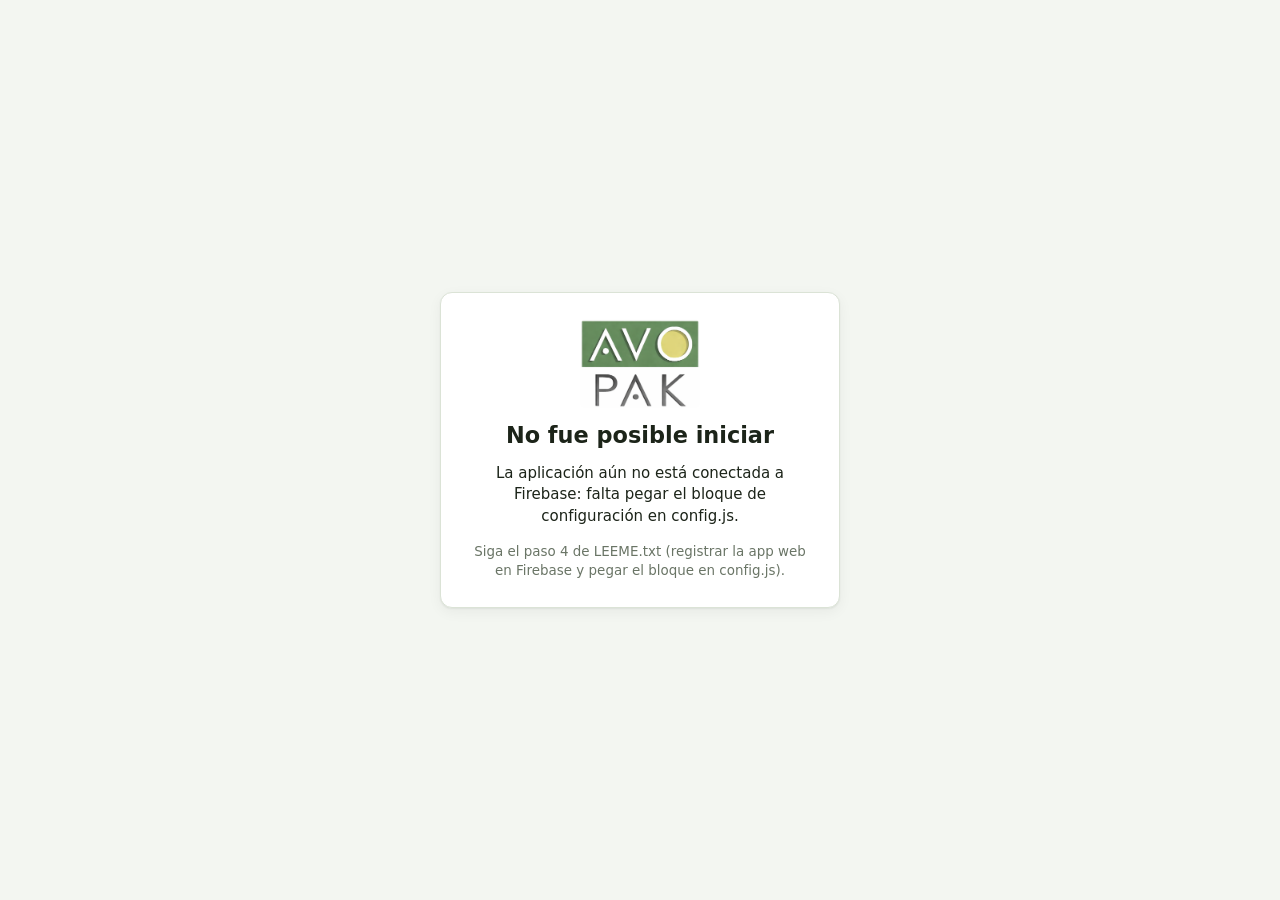
==== app/index.html @ 06cf99fb "Add files via upload" ====
<!doctype html>
<html lang="es-CO">
<head>
  <meta charset="utf-8">
  <meta name="viewport" content="width=device-width, initial-scale=1, viewport-fit=cover">
  <meta name="theme-color" content="#587e50">
  <meta name="robots" content="noindex, nofollow">
  <meta name="referrer" content="no-referrer">
  <meta http-equiv="Content-Security-Policy" content="default-src 'self'; script-src 'self'; style-src 'self' 'unsafe-inline'; img-src 'self' data: blob:; connect-src 'self' https://*.googleapis.com; frame-src https://*.firebaseapp.com; base-uri 'self'; form-action 'self'">
  <title>Flota y Combustible · Avo Pak</title>
  <link rel="manifest" href="manifest.webmanifest">
  <link rel="icon" type="image/png" href="img/favicon.png">
  <link rel="apple-touch-icon" href="img/apple-touch-icon.png">
  <meta name="apple-mobile-web-app-capable" content="yes">
  <meta name="apple-mobile-web-app-title" content="Flota Avo Pak">
  <link rel="stylesheet" href="css/app.css?v=1">
</head>
<body>
  <div id="app" class="app"></div>
  <noscript>Esta aplicación requiere JavaScript.</noscript>
  <script src="config.js?v=1"></script>
  <script src="js/vendor/firebase-app-compat.js?v=1"></script>
  <script src="js/vendor/firebase-auth-compat.js?v=1"></script>
  <script src="js/vendor/firebase-firestore-compat.js?v=1"></script>
  <script src="js/vendor/write-excel-file.min.js?v=1"></script>
  <script src="js/vendor/jspdf.umd.min.js?v=1"></script>
  <script src="js/vendor/jspdf.plugin.autotable.min.js?v=1"></script>
  <script src="js/util.js?v=1"></script>
  <script src="js/store.js?v=1"></script>
  <script src="js/esquema.js?v=1"></script>
  <script src="js/datos.js?v=1"></script>
  <script src="js/calculos.js?v=1"></script>
  <script src="js/ui.js?v=1"></script>
  <script src="js/viz.js?v=1"></script>
  <script src="js/exportar.js?v=1"></script>
  <script src="js/app.js?v=1"></script>
  <script src="js/vistas-comun.js?v=1"></script>
  <script src="js/vistas-registro.js?v=1"></script>
  <script src="js/vistas-consulta.js?v=1"></script>
  <script src="js/vistas-admin.js?v=1"></script>
</body>
</html>
---- app/css/app.css ----
/* Avo Pak — Control de Flota y Combustible. Paleta tomada del logotipo institucional. */
:root {
  --brand: #587e50; --brand-d: #3d5a37; --brand-l: #e4eedf; --lime: #dfd57c;
  --ink: #1c2419; --ink-2: #465243; --muted: #6a7566; --bg: #f3f6f1; --card: #ffffff; --line: #dbe3d6; --hover: #f1f5ee;
  --ok: #1e7a3c; --ok-bg: #e3f3e8; --warn: #8a5a00; --warn-bg: #fdf1d8; --deny: #b3261e; --deny-bg: #fbe5e3; --info: #2d5f7a; --info-bg: #e2eef5;
  --fill: #587e50; --fill-2: #3d5a37; --on-fill: #ffffff; --side: #1f2c1c; --side-ink: #e6eee2; --side-muted: #a7b6a1;
  --s1: #2a78d6; --s2: #eb6834; --s3: #1baf7a;
  --radius: 12px; --shadow: 0 1px 2px rgba(16,26,14,.06), 0 4px 14px rgba(16,26,14,.05);
  --font: system-ui, -apple-system, "Segoe UI", Roboto, "Helvetica Neue", Arial, sans-serif;
  color-scheme: light;
}
@media (prefers-color-scheme: dark) {
  :root:not([data-theme="light"]) {
    --brand: #8fbf83; --brand-d: #a9d39d; --brand-l: #20301d; --lime: #e3da86;
    --ink: #edf2ea; --ink-2: #c6d0c2; --muted: #9aa696; --bg: #111610; --card: #192017; --line: #2c3829; --hover: #1f281d;
    --ok: #6fd18f; --ok-bg: #173322; --warn: #f1c25a; --warn-bg: #3a2d10; --deny: #ff8a80; --deny-bg: #3d1714; --info: #8cc4e2; --info-bg: #13303f;
    --fill: #45663e; --fill-2: #2f4a2b; --side: #0d120c; --side-ink: #e6eee2; --side-muted: #95a48f;
    --s1: #3987e5; --s2: #d95926; --s3: #199e70;
    --shadow: 0 1px 2px rgba(0,0,0,.4), 0 4px 14px rgba(0,0,0,.3);
    color-scheme: dark;
  }
}
:root[data-theme="dark"] {
  --brand: #8fbf83; --brand-d: #a9d39d; --brand-l: #20301d; --lime: #e3da86;
  --ink: #edf2ea; --ink-2: #c6d0c2; --muted: #9aa696; --bg: #111610; --card: #192017; --line: #2c3829; --hover: #1f281d;
  --ok: #6fd18f; --ok-bg: #173322; --warn: #f1c25a; --warn-bg: #3a2d10; --deny: #ff8a80; --deny-bg: #3d1714; --info: #8cc4e2; --info-bg: #13303f;
  --fill: #45663e; --fill-2: #2f4a2b; --side: #0d120c; --side-ink: #e6eee2; --side-muted: #95a48f;
  --s1: #3987e5; --s2: #d95926; --s3: #199e70;
  --shadow: 0 1px 2px rgba(0,0,0,.4), 0 4px 14px rgba(0,0,0,.3);
  color-scheme: dark;
}
* { box-sizing: border-box; }
html, body { margin: 0; }
body { font-family: var(--font); background: var(--bg); color: var(--ink); font-size: 15px; line-height: 1.45; -webkit-text-size-adjust: 100%; }
img { max-width: 100%; }
a { color: var(--brand-d); }
h1, h2, h3 { margin: 0; line-height: 1.2; }
h1 { font-size: 1.4rem; } h2 { font-size: 1.05rem; }
p { margin: 0; }
.hidden { display: none !important; }
.muted { color: var(--muted); } .small { font-size: .84rem; } .block { display: block; } .mono { font-family: ui-monospace, Consolas, monospace; }
.txt-error { color: var(--deny); } .txt-alerta { color: var(--warn); font-weight: 600; }
.fila { display: flex; align-items: center; } .gap { gap: 8px; } .wrap { flex-wrap: wrap; } .flex1 { flex: 1; }
.pila { display: flex; flex-direction: column; gap: 14px; } .pila.sm { gap: 8px; }
.centrado { text-align: center; }
.texto p { max-width: 80ch; }

/* ---------- Botones ---------- */
.btn { display: inline-flex; align-items: center; justify-content: center; gap: 6px; min-height: 40px; padding: 0 14px; border-radius: 9px; border: 1px solid var(--line);
  background: var(--card); color: var(--ink); font: inherit; font-weight: 600; cursor: pointer; text-decoration: none; white-space: nowrap; }
.btn:hover { background: var(--hover); }
.btn:disabled { opacity: .45; cursor: not-allowed; }
.btn.primario { background: var(--fill); border-color: var(--fill); color: var(--on-fill); }
.btn.primario:hover { background: var(--fill-2); }
.btn.peligro { background: var(--deny); border-color: var(--deny); color: #fff; }
.btn.peligro-t { color: var(--deny); }
.btn.sm { min-height: 34px; padding: 0 10px; font-size: .88rem; }
.btn.xs { min-height: 30px; padding: 0 8px; font-size: .8rem; border-radius: 7px; }
.btn.ancho { width: 100%; }
.btn.oscuro { background: transparent; color: var(--side-ink); border-color: rgba(255,255,255,.18); }
.btn.oscuro:hover { background: rgba(255,255,255,.08); }
.btn-icono { background: none; border: 0; font-size: 1.5rem; line-height: 1; cursor: pointer; color: inherit; padding: 4px 8px; border-radius: 8px; }
.enlace { background: none; border: 0; color: var(--brand-d); cursor: pointer; padding: 4px 0; font: inherit; text-decoration: underline; }
:focus-visible { outline: 3px solid var(--lime); outline-offset: 2px; }

/* ---------- Acceso ---------- */
.pantalla-centro { min-height: 100vh; display: grid; place-items: center; padding: 16px; }
.tarjeta.acceso { width: 100%; max-width: 400px; display: flex; flex-direction: column; gap: 14px; padding: 26px; }
.logo-acceso { width: 120px; align-self: center; border-radius: 6px; }
.tarjeta.acceso h1 { text-align: center; }
.tarjeta.acceso > p { text-align: center; }

/* ---------- Marco ---------- */
.marco { display: grid; grid-template-columns: 270px 1fr; min-height: 100vh; }
.lateral { background: var(--side); color: var(--side-ink); display: flex; flex-direction: column; position: sticky; top: 0; height: 100vh; overflow-y: auto; }
.marca { display: flex; gap: 10px; align-items: center; padding: 16px 16px 10px; }
.marca img { width: 40px; height: 40px; border-radius: 8px; background: #fff; }
.marca strong { display: block; } .marca span { font-size: .8rem; color: var(--side-muted); }
.menu { display: flex; flex-direction: column; padding: 4px 8px; gap: 1px; flex: 1; }
.menu-sep { font-size: .72rem; text-transform: uppercase; letter-spacing: .06em; color: var(--side-muted); padding: 14px 10px 4px; }
.menu-item { display: flex; gap: 10px; align-items: center; color: var(--side-ink); text-decoration: none; padding: 8px 10px; border-radius: 8px; font-size: .92rem; }
.menu-item:hover { background: rgba(255,255,255,.07); }
.menu-item.activo { background: var(--fill); color: #fff; }
.menu-i { width: 20px; text-align: center; opacity: .9; }
.lateral-pie { padding: 14px 16px; border-top: 1px solid rgba(255,255,255,.1); display: flex; flex-direction: column; gap: 10px; }
.quien strong { display: block; font-size: .9rem; } .quien span { font-size: .78rem; color: var(--side-muted); }
.contenido { min-width: 0; display: flex; flex-direction: column; }
.barra { position: sticky; top: 0; z-index: 5; display: flex; align-items: center; gap: 10px; padding: 8px 20px; background: color-mix(in srgb, var(--bg) 92%, transparent); backdrop-filter: blur(6px); border-bottom: 1px solid var(--line); }
.barra-t { font-weight: 700; display: none; }
.menu-btn { display: none; }
.principal { padding: 20px; display: flex; flex-direction: column; gap: 16px; max-width: 1400px; width: 100%; outline: none; }
.velo { display: none; }

/* ---------- Tarjetas y títulos ---------- */
.titulo { display: flex; justify-content: space-between; align-items: flex-end; gap: 12px; flex-wrap: wrap; }
.titulo p { margin-top: 4px; max-width: 80ch; }
.tarjeta { background: var(--card); border: 1px solid var(--line); border-radius: var(--radius); box-shadow: var(--shadow); padding: 16px; }
.tarjeta.delgada { padding: 10px 14px; }
.tarjeta-cab { display: flex; justify-content: space-between; align-items: center; gap: 10px; flex-wrap: wrap; margin-bottom: 12px; }
.aviso { background: var(--info-bg); color: var(--info); border-radius: 9px; padding: 10px 12px; font-size: .9rem; }
.aviso.mal { background: var(--deny-bg); color: var(--deny); }
.kpis { display: grid; grid-template-columns: repeat(auto-fill, minmax(190px, 1fr)); gap: 10px; }
.kpi { background: var(--card); border: 1px solid var(--line); border-radius: var(--radius); padding: 12px 14px; display: flex; flex-direction: column; gap: 2px; box-shadow: var(--shadow); }
.kpi-t { font-size: .8rem; color: var(--muted); } .kpi-v { font-size: 1.35rem; font-variant-numeric: tabular-nums; } .kpi-d { font-size: .8rem; color: var(--muted); }
.kpi.fuerte { border-color: var(--brand); } .kpi.mal { border-color: var(--deny); background: var(--deny-bg); } .kpi.alerta { border-color: var(--warn); background: var(--warn-bg); } .kpi.bien .kpi-v { color: var(--ok); }
.datos { display: grid; grid-template-columns: repeat(auto-fill, minmax(230px, 1fr)); gap: 10px 18px; margin: 0; }
.datos dt { font-size: .78rem; color: var(--muted); } .datos dd { margin: 0; font-weight: 600; overflow-wrap: anywhere; }

/* ---------- Etiquetas ---------- */
.chip { display: inline-flex; align-items: center; padding: 2px 8px; border-radius: 999px; font-size: .78rem; font-weight: 600; background: var(--hover); color: var(--ink-2); border: 1px solid var(--line); white-space: nowrap; }
.chip.bien { background: var(--ok-bg); color: var(--ok); border-color: transparent; }
.chip.alerta { background: var(--warn-bg); color: var(--warn); border-color: transparent; }
.chip.mal { background: var(--deny-bg); color: var(--deny); border-color: transparent; }
.chip.info { background: var(--info-bg); color: var(--info); border-color: transparent; }

/* ---------- Alertas ---------- */
.alertas { list-style: none; margin: 0; padding: 0; display: flex; flex-direction: column; gap: 6px; max-height: 420px; overflow-y: auto; }
.alerta-item { display: grid; grid-template-columns: 82px 110px 1fr auto; gap: 10px; align-items: center; padding: 8px 10px; border-radius: 9px; border-left: 4px solid var(--line); background: var(--hover); font-size: .9rem; }
.alerta-item.mal { border-left-color: var(--deny); background: var(--deny-bg); }
.alerta-item.alerta { border-left-color: var(--warn); background: var(--warn-bg); }
.alerta-item.leve { border-left-color: var(--info); }
.alerta-item.info { border-left-color: var(--muted); }
.alerta-item.bien { border-left-color: var(--ok); display: block; }
.alerta-n { font-weight: 700; font-size: .78rem; text-transform: uppercase; } .alerta-t { font-size: .82rem; color: var(--ink-2); }

/* ---------- Formularios ---------- */
.form { display: flex; flex-direction: column; gap: 10px; }
.grupo { border: 0; padding: 0; margin: 0; }
.grupo legend { font-weight: 700; font-size: .95rem; padding: 6px 0 8px; color: var(--brand-d); }
.rejilla { display: grid; grid-template-columns: repeat(auto-fill, minmax(260px, 1fr)); gap: 12px 16px; }
.campo { display: flex; flex-direction: column; gap: 4px; min-width: 0; }
.campo.ancho { grid-column: 1 / -1; }
.campo.corto { max-width: 260px; }
.campo-l { font-size: .85rem; font-weight: 600; color: var(--ink-2); }
.campo-l.req::after { content: " *"; color: var(--deny); }
.campo-input { width: 100%; min-height: 40px; padding: 8px 10px; border-radius: 8px; border: 1px solid var(--line); background: var(--card); color: var(--ink); font: inherit; }
.campo-input:disabled { background: var(--hover); color: var(--ink-2); }
textarea.campo-input { resize: vertical; }
.campo-ayuda { font-size: .78rem; color: var(--muted); display: block; }
.campo-err { font-size: .8rem; color: var(--deny); font-weight: 600; }
.campo-err:empty { display: none; }
.campo-bool, .campo.campo-bool { display: flex; flex-direction: row; gap: 10px; align-items: flex-start; cursor: pointer; padding-top: 6px; }
.campo-bool > span { display: flex; flex-direction: column; gap: 2px; }
.campo-bool .campo-err { grid-column: 1 / -1; }
.campo-check { width: 20px; height: 20px; margin: 1px 0 0; accent-color: var(--fill); flex: none; }
.multi { display: flex; flex-wrap: wrap; gap: 6px 14px; }
.multi-op { display: inline-flex; gap: 6px; align-items: center; font-size: .9rem; }
.multi-op input { accent-color: var(--fill); width: 17px; height: 17px; }
.ficha-ref:empty { display: none; }
.ficha { display: flex; flex-direction: column; gap: 2px; padding: 8px 10px; border-radius: 8px; background: var(--brand-l); font-size: .84rem; }
.ficha.inactiva { background: var(--deny-bg); }
.form-acciones { display: flex; justify-content: flex-end; gap: 8px; margin-top: 16px; flex-wrap: wrap; }
.sel-anio { width: auto; min-width: 120px; }
.avisos { margin: 0; padding-left: 20px; display: flex; flex-direction: column; gap: 6px; }

/* ---------- Tablas ---------- */
.tabla-cont { display: flex; flex-direction: column; gap: 10px; }
.tabla-barra { display: flex; gap: 8px; flex-wrap: wrap; align-items: center; }
.tabla-barra .buscar { max-width: 240px; }
.tabla-barra .filtro, .tarjeta-cab .filtro { width: auto; max-width: 220px; min-height: 34px; padding: 4px 8px; font-size: .85rem; }
.tabla-scroll { overflow-x: auto; border: 1px solid var(--line); border-radius: 10px; }
.tabla { width: 100%; border-collapse: collapse; font-size: .86rem; }
.tabla th { text-align: left; background: var(--hover); position: sticky; top: 0; font-weight: 700; white-space: nowrap; padding: 0; border-bottom: 1px solid var(--line); }
.th-btn { background: none; border: 0; font: inherit; font-weight: 700; color: var(--ink-2); padding: 8px 10px; cursor: pointer; width: 100%; text-align: inherit; white-space: nowrap; }
.tabla th.num .th-btn { text-align: right; }
.tabla td { padding: 7px 10px; border-bottom: 1px solid var(--line); vertical-align: top; }
.tabla td.num { text-align: right; font-variant-numeric: tabular-nums; white-space: nowrap; }
.tabla td.acc { white-space: nowrap; }
.tabla tbody tr:last-child td { border-bottom: 0; }
.tabla tr.clic { cursor: pointer; }
.tabla tr.clic:hover td { background: var(--hover); }
.tabla tr.anulada td { text-decoration: line-through; color: var(--muted); }
.tabla tr.anulada td.acc { text-decoration: none; }
.tabla td.vacio { text-align: center; color: var(--muted); padding: 20px; }
.mini { width: 54px; height: 40px; object-fit: cover; border-radius: 6px; display: inline-grid; place-items: center; background: var(--hover); }
.huella { display: block; font-family: ui-monospace, Consolas, monospace; font-size: .75rem; word-break: break-all; background: var(--hover); padding: 6px 8px; border-radius: 6px; white-space: pre-wrap; max-width: 60ch; }

/* ---------- Hoja de vida ---------- */
.hv-cab { display: grid; grid-template-columns: 220px 1fr; gap: 18px; align-items: start; }
.hv-foto { width: 220px; height: 160px; object-fit: cover; border-radius: 10px; background: var(--hover); display: grid; place-items: center; font-size: 3rem; }
.pestanas { display: flex; gap: 4px; overflow-x: auto; border-bottom: 1px solid var(--line); }
.pestana { background: none; border: 0; border-bottom: 3px solid transparent; padding: 10px 12px; font: inherit; font-weight: 600; color: var(--muted); cursor: pointer; white-space: nowrap; }
.pestana.activa { color: var(--ink); border-bottom-color: var(--brand); }
.galeria { display: grid; grid-template-columns: repeat(auto-fill, minmax(190px, 1fr)); gap: 12px; }
.foto { margin: 0; display: flex; flex-direction: column; gap: 4px; font-size: .82rem; }
.foto img { width: 100%; height: 140px; object-fit: cover; border-radius: 8px; cursor: zoom-in; background: var(--hover); }
.foto-grande { width: 100%; max-height: 70vh; object-fit: contain; border-radius: 8px; }
.foto-nueva { display: flex; flex-direction: column; gap: 6px; padding: 10px; border: 2px dashed var(--line); border-radius: 8px; justify-content: center; }
.credencial { background: var(--brand-l); padding: 12px; border-radius: 8px; display: flex; flex-direction: column; gap: 4px; font-size: 1.05rem; }

/* ---------- Gráficas ---------- */
.viz { margin: 0; display: flex; flex-direction: column; gap: 8px; }
.viz-cab { display: flex; justify-content: space-between; align-items: center; gap: 8px; }
.viz-cab figcaption { font-weight: 700; }
.viz-leyenda { display: flex; gap: 14px; flex-wrap: wrap; font-size: .82rem; color: var(--ink-2); }
.viz-leyenda span { display: inline-flex; gap: 6px; align-items: center; }
.viz-cuadro { display: inline-block; width: 10px; height: 10px; border-radius: 3px; }
.viz-area { position: relative; }
.viz-svg { width: 100%; height: auto; display: block; }
.viz-eje { font-size: 11px; fill: var(--muted); font-family: var(--font); }
.viz-rejilla { stroke: var(--line); stroke-width: 1; }
.viz-base { stroke: var(--muted); stroke-width: 1; }
.viz-ref { stroke: var(--muted); stroke-width: 1.5; stroke-dasharray: 5 4; }
.viz-hit { cursor: crosshair; }
.viz-hit.activo { fill: color-mix(in srgb, var(--ink) 5%, transparent); }
.viz-tip { position: absolute; display: none; pointer-events: none; background: var(--card); color: var(--ink); border: 1px solid var(--line); box-shadow: var(--shadow); border-radius: 8px; padding: 8px 10px; font-size: .8rem; min-width: 150px; z-index: 3; }
.viz-tip-f { display: flex; gap: 6px; align-items: center; }
.viz-tip-f.tot { border-top: 1px solid var(--line); margin-top: 4px; padding-top: 4px; }

/* ---------- Ventanas y avisos ---------- */
.modal-fondo { position: fixed; inset: 0; background: rgba(10, 16, 9, .5); display: grid; place-items: center; padding: 16px; z-index: 50; }
.modal { background: var(--card); color: var(--ink); border-radius: 14px; width: 100%; max-width: 520px; max-height: calc(100vh - 32px); display: flex; flex-direction: column; box-shadow: 0 10px 40px rgba(0,0,0,.3); }
.modal.ancho { max-width: 960px; }
.modal-cab { display: flex; justify-content: space-between; align-items: center; padding: 14px 16px; border-bottom: 1px solid var(--line); }
.modal-cuerpo { padding: 16px; overflow-y: auto; }
.modal-acciones { display: flex; justify-content: flex-end; gap: 8px; padding: 12px 16px; border-top: 1px solid var(--line); flex-wrap: wrap; }
.cargando { background: var(--card); padding: 24px 28px; border-radius: 14px; display: flex; flex-direction: column; align-items: center; gap: 12px; }
.giro { width: 34px; height: 34px; border: 4px solid var(--line); border-top-color: var(--brand); border-radius: 50%; animation: giro 0.9s linear infinite; }
@keyframes giro { to { transform: rotate(360deg); } }
.toasts { position: fixed; right: 16px; bottom: 16px; display: flex; flex-direction: column; gap: 8px; z-index: 60; max-width: min(420px, calc(100vw - 32px)); }
.toast { background: var(--side); color: #fff; padding: 10px 14px; border-radius: 10px; box-shadow: var(--shadow); font-size: .9rem; transition: opacity .3s, transform .3s; }
.toast.ok { background: var(--ok); } .toast.error { background: var(--deny); }
.toast.out { opacity: 0; transform: translateY(8px); }

/* ---------- Celular ---------- */
@media (max-width: 900px) {
  .marco { grid-template-columns: 1fr; }
  .lateral { position: fixed; left: 0; top: 0; bottom: 0; width: 280px; z-index: 40; transform: translateX(-100%); transition: transform .2s; }
  body.menu-abierto .lateral { transform: none; }
  body.menu-abierto .velo { display: block; position: fixed; inset: 0; background: rgba(0,0,0,.4); z-index: 30; }
  .menu-btn { display: inline-block; }
  .barra { padding: 6px 12px; }
  .barra-t { display: inline; overflow: hidden; text-overflow: ellipsis; white-space: nowrap; }
  .barra .sync { display: none; }
  .principal { padding: 16px; }
  .principal > .titulo h1 { font-size: 1.2rem; }
  .hv-cab { grid-template-columns: 1fr; }
  .hv-foto { width: 100%; height: 180px; }
  .alerta-item { grid-template-columns: auto 1fr; }
  .alerta-item .alerta-t { text-align: right; }
  .alerta-item .alerta-x { grid-column: 1 / -1; }
  .alerta-item > a { grid-column: 1 / -1; justify-self: end; }
  .kpis { grid-template-columns: 1fr 1fr; gap: 8px; }
  .kpi { padding: 10px 12px; }
  .kpi-v { font-size: 1.1rem; }
  .rejilla { grid-template-columns: 1fr; }
  .tabla-barra .buscar { max-width: none; flex: 1 1 100%; }
}
@media (max-width: 600px) { .viz-eje { font-size: 20px; } }
@media print {
  .lateral, .barra, .tabla-barra, .btn, .pestanas { display: none !important; }
  .marco { display: block; } .tarjeta { box-shadow: none; break-inside: avoid; }
}
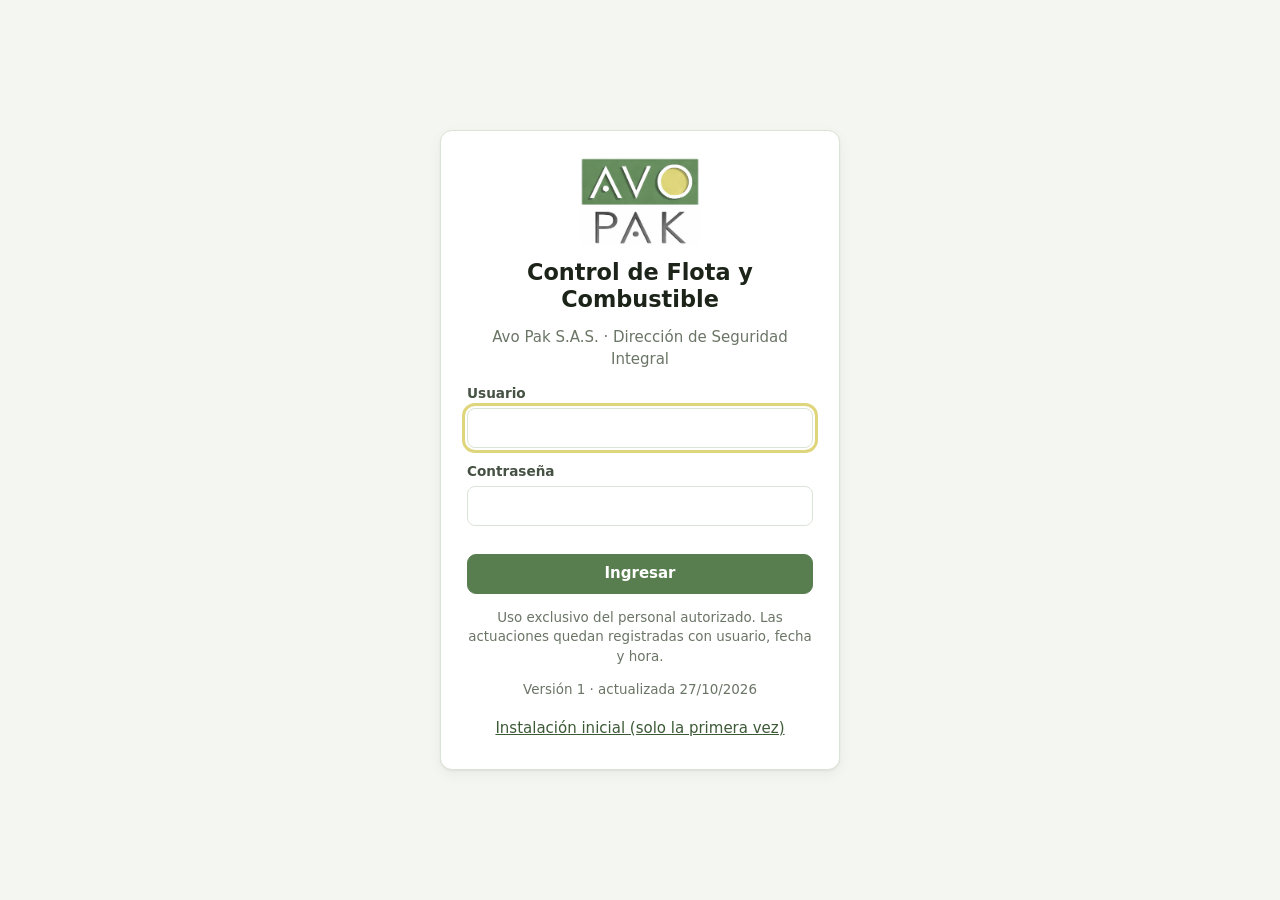
==== commit 7a8519f9: "Licencias múltiples por persona y fotos de 4 ángulos por vehículo - Personas: cada conductor puede t" ====
--- a/app/index.html
+++ b/app/index.html
@@ -13,30 +13,30 @@
   <link rel="apple-touch-icon" href="img/apple-touch-icon.png">
   <meta name="apple-mobile-web-app-capable" content="yes">
   <meta name="apple-mobile-web-app-title" content="Flota Avo Pak">
-  <link rel="stylesheet" href="css/app.css?v=1">
+  <link rel="stylesheet" href="css/app.css?v=2">
 </head>
 <body>
   <div id="app" class="app"></div>
   <noscript>Esta aplicación requiere JavaScript.</noscript>
-  <script src="config.js?v=1"></script>
-  <script src="js/vendor/firebase-app-compat.js?v=1"></script>
-  <script src="js/vendor/firebase-auth-compat.js?v=1"></script>
-  <script src="js/vendor/firebase-firestore-compat.js?v=1"></script>
-  <script src="js/vendor/write-excel-file.min.js?v=1"></script>
-  <script src="js/vendor/jspdf.umd.min.js?v=1"></script>
-  <script src="js/vendor/jspdf.plugin.autotable.min.js?v=1"></script>
-  <script src="js/util.js?v=1"></script>
-  <script src="js/store.js?v=1"></script>
-  <script src="js/esquema.js?v=1"></script>
-  <script src="js/datos.js?v=1"></script>
-  <script src="js/calculos.js?v=1"></script>
-  <script src="js/ui.js?v=1"></script>
-  <script src="js/viz.js?v=1"></script>
-  <script src="js/exportar.js?v=1"></script>
-  <script src="js/app.js?v=1"></script>
-  <script src="js/vistas-comun.js?v=1"></script>
-  <script src="js/vistas-registro.js?v=1"></script>
-  <script src="js/vistas-consulta.js?v=1"></script>
-  <script src="js/vistas-admin.js?v=1"></script>
+  <script src="config.js?v=2"></script>
+  <script src="js/vendor/firebase-app-compat.js?v=2"></script>
+  <script src="js/vendor/firebase-auth-compat.js?v=2"></script>
+  <script src="js/vendor/firebase-firestore-compat.js?v=2"></script>
+  <script src="js/vendor/write-excel-file.min.js?v=2"></script>
+  <script src="js/vendor/jspdf.umd.min.js?v=2"></script>
+  <script src="js/vendor/jspdf.plugin.autotable.min.js?v=2"></script>
+  <script src="js/util.js?v=2"></script>
+  <script src="js/store.js?v=2"></script>
+  <script src="js/esquema.js?v=2"></script>
+  <script src="js/datos.js?v=2"></script>
+  <script src="js/calculos.js?v=2"></script>
+  <script src="js/ui.js?v=2"></script>
+  <script src="js/viz.js?v=2"></script>
+  <script src="js/exportar.js?v=2"></script>
+  <script src="js/app.js?v=2"></script>
+  <script src="js/vistas-comun.js?v=2"></script>
+  <script src="js/vistas-registro.js?v=2"></script>
+  <script src="js/vistas-consulta.js?v=2"></script>
+  <script src="js/vistas-admin.js?v=2"></script>
 </body>
 </html>
--- a/app/css/app.css
+++ b/app/css/app.css
@@ -222,6 +222,17 @@
 .toast.ok { background: var(--ok); } .toast.error { background: var(--deny); }
 .toast.out { opacity: 0; transform: translateY(8px); }
 
+/* ---------- Licencias y registro fotográfico ---------- */
+.licencias { display: flex; flex-direction: column; gap: 8px; align-items: flex-start; }
+.lic-filas { display: flex; flex-direction: column; gap: 6px; width: 100%; }
+.lic-fila { display: grid; grid-template-columns: 160px 200px max-content; justify-content: start; gap: 8px; align-items: center; }
+.angulos { display: grid; grid-template-columns: repeat(4, minmax(0, 1fr)); gap: 12px; }
+.angulo { margin: 0; display: flex; flex-direction: column; gap: 6px; font-size: .84rem; }
+.angulo figcaption { display: flex; flex-direction: column; gap: 4px; align-items: flex-start; }
+.angulo-img { aspect-ratio: 4 / 3; border-radius: 10px; overflow: hidden; background: var(--hover); border: 1px solid var(--line); display: grid; place-items: center; }
+.angulo-img.vacia { border-style: dashed; color: var(--muted); font-size: .8rem; }
+.angulo-img img { width: 100%; height: 100%; object-fit: cover; cursor: zoom-in; display: block; }
+
 /* ---------- Celular ---------- */
 @media (max-width: 900px) {
   .marco { grid-template-columns: 1fr; }
@@ -244,6 +255,8 @@
   .kpi { padding: 10px 12px; }
   .kpi-v { font-size: 1.1rem; }
   .rejilla { grid-template-columns: 1fr; }
+  .angulos { grid-template-columns: 1fr 1fr; }
+  .lic-fila { grid-template-columns: 1fr 1fr max-content; justify-content: stretch; }
   .tabla-barra .buscar { max-width: none; flex: 1 1 100%; }
 }
 @media (max-width: 600px) { .viz-eje { font-size: 20px; } }
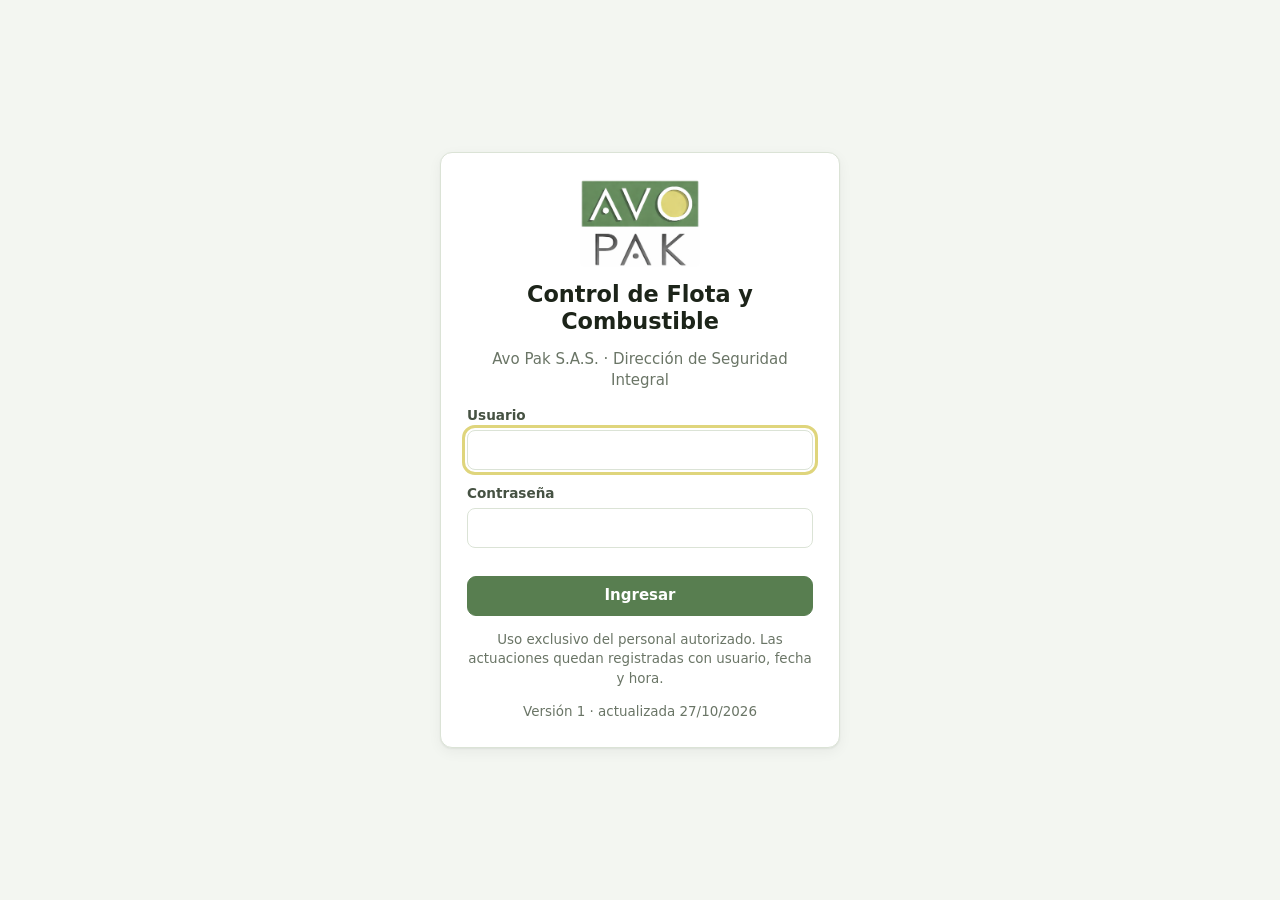
==== commit 21f8d409: "Usuarios desde personas, perfil Conductor, avisos de tanqueo e ícono propio - Usuarios: se crean eli" ====
--- a/app/index.html
+++ b/app/index.html
@@ -3,40 +3,41 @@
 <head>
   <meta charset="utf-8">
   <meta name="viewport" content="width=device-width, initial-scale=1, viewport-fit=cover">
-  <meta name="theme-color" content="#587e50">
+  <meta name="theme-color" content="#1856a0">
   <meta name="robots" content="noindex, nofollow">
   <meta name="referrer" content="no-referrer">
-  <meta http-equiv="Content-Security-Policy" content="default-src 'self'; script-src 'self'; style-src 'self' 'unsafe-inline'; img-src 'self' data: blob:; connect-src 'self' https://*.googleapis.com; frame-src https://*.firebaseapp.com; base-uri 'self'; form-action 'self'">
+  <meta http-equiv="Content-Security-Policy" content="default-src 'self'; script-src 'self'; style-src 'self' 'unsafe-inline'; img-src 'self' data: blob:; connect-src 'self' https://*.googleapis.com https://api.emailjs.com; frame-src https://*.firebaseapp.com; base-uri 'self'; form-action 'self'">
   <title>Flota y Combustible · Avo Pak</title>
-  <link rel="manifest" href="manifest.webmanifest">
-  <link rel="icon" type="image/png" href="img/favicon.png">
-  <link rel="apple-touch-icon" href="img/apple-touch-icon.png">
+  <link rel="manifest" href="manifest.webmanifest?v=3">
+  <link rel="icon" type="image/png" href="img/favicon.png?v=3">
+  <link rel="apple-touch-icon" href="img/apple-touch-icon.png?v=3">
   <meta name="apple-mobile-web-app-capable" content="yes">
   <meta name="apple-mobile-web-app-title" content="Flota Avo Pak">
-  <link rel="stylesheet" href="css/app.css?v=2">
+  <link rel="stylesheet" href="css/app.css?v=3">
 </head>
 <body>
   <div id="app" class="app"></div>
   <noscript>Esta aplicación requiere JavaScript.</noscript>
-  <script src="config.js?v=2"></script>
-  <script src="js/vendor/firebase-app-compat.js?v=2"></script>
-  <script src="js/vendor/firebase-auth-compat.js?v=2"></script>
-  <script src="js/vendor/firebase-firestore-compat.js?v=2"></script>
-  <script src="js/vendor/write-excel-file.min.js?v=2"></script>
-  <script src="js/vendor/jspdf.umd.min.js?v=2"></script>
-  <script src="js/vendor/jspdf.plugin.autotable.min.js?v=2"></script>
-  <script src="js/util.js?v=2"></script>
-  <script src="js/store.js?v=2"></script>
-  <script src="js/esquema.js?v=2"></script>
-  <script src="js/datos.js?v=2"></script>
-  <script src="js/calculos.js?v=2"></script>
-  <script src="js/ui.js?v=2"></script>
-  <script src="js/viz.js?v=2"></script>
-  <script src="js/exportar.js?v=2"></script>
-  <script src="js/app.js?v=2"></script>
-  <script src="js/vistas-comun.js?v=2"></script>
-  <script src="js/vistas-registro.js?v=2"></script>
-  <script src="js/vistas-consulta.js?v=2"></script>
-  <script src="js/vistas-admin.js?v=2"></script>
+  <script src="config.js?v=3"></script>
+  <script src="js/vendor/firebase-app-compat.js?v=3"></script>
+  <script src="js/vendor/firebase-auth-compat.js?v=3"></script>
+  <script src="js/vendor/firebase-firestore-compat.js?v=3"></script>
+  <script src="js/vendor/write-excel-file.min.js?v=3"></script>
+  <script src="js/vendor/jspdf.umd.min.js?v=3"></script>
+  <script src="js/vendor/jspdf.plugin.autotable.min.js?v=3"></script>
+  <script src="js/util.js?v=3"></script>
+  <script src="js/store.js?v=3"></script>
+  <script src="js/esquema.js?v=3"></script>
+  <script src="js/datos.js?v=3"></script>
+  <script src="js/calculos.js?v=3"></script>
+  <script src="js/ui.js?v=3"></script>
+  <script src="js/viz.js?v=3"></script>
+  <script src="js/exportar.js?v=3"></script>
+  <script src="js/notificar.js?v=3"></script>
+  <script src="js/app.js?v=3"></script>
+  <script src="js/vistas-comun.js?v=3"></script>
+  <script src="js/vistas-registro.js?v=3"></script>
+  <script src="js/vistas-consulta.js?v=3"></script>
+  <script src="js/vistas-admin.js?v=3"></script>
 </body>
 </html>
--- a/app/css/app.css
+++ b/app/css/app.css
@@ -233,6 +233,12 @@
 .angulo-img.vacia { border-style: dashed; color: var(--muted); font-size: .8rem; }
 .angulo-img img { width: 100%; height: 100%; object-fit: cover; cursor: zoom-in; display: block; }
 
+/* ---------- Avisos de tanqueo ---------- */
+.aviso-canal { padding: 8px 10px; border: 1px solid var(--line); border-radius: 9px; }
+.btn.whatsapp { background: #1f7a4d; border-color: #1f7a4d; color: #fff; }
+.btn.whatsapp:hover { background: #17603c; }
+.txt-ok { color: var(--ok); font-weight: 600; }
+
 /* ---------- Celular ---------- */
 @media (max-width: 900px) {
   .marco { grid-template-columns: 1fr; }
